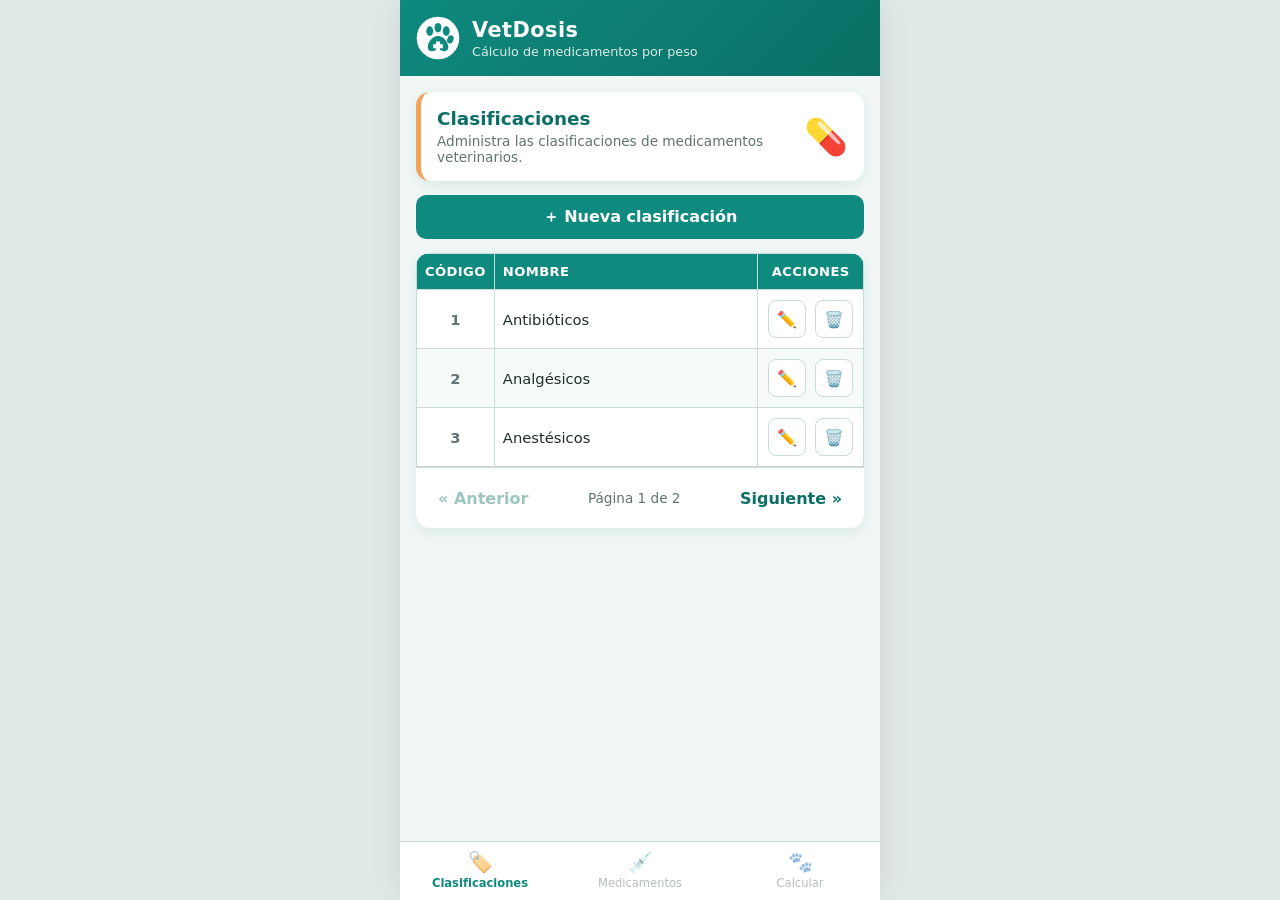
==== index.html @ 11ecf12f "HU-01: Gestión de clasificaciones de medicamento Prototipo móvil VetDosis (HTML, CSS y JavaScript) c" ====
<!DOCTYPE html>
<html lang="es">
<head>
  <meta charset="UTF-8">
  <meta name="viewport" content="width=device-width, initial-scale=1.0">
  <meta name="theme-color" content="#0f8a7e">
  <title>VetDosis - Clasificaciones</title>
  <link rel="icon" href="img/logo.svg" type="image/svg+xml">
  <link rel="stylesheet" href="css/styles.css">
</head>
<body>
  <div class="app">
    <header class="app-header">
      <img src="img/logo.svg" alt="" class="app-logo">
      <div>
        <h1 class="app-title">VetDosis</h1>
        <p class="app-subtitle">Cálculo de medicamentos por peso</p>
      </div>
    </header>

    <main class="app-main">
      <section class="hero">
        <div class="hero-text">
          <h2>Clasificaciones</h2>
          <p>Administra las clasificaciones de medicamentos veterinarios.</p>
        </div>
        <span class="hero-icon" aria-hidden="true">💊</span>
      </section>

      <button type="button" id="btnNueva" class="btn btn-primary btn-block">
        <span aria-hidden="true">＋</span> Nueva clasificación
      </button>

      <div class="table-card">
        <table class="grid" aria-label="Clasificaciones de medicamentos">
          <thead>
            <tr>
              <th class="col-codigo">Código</th>
              <th>Nombre</th>
              <th class="col-acciones">Acciones</th>
            </tr>
          </thead>
          <tbody id="tablaBody"></tbody>
        </table>

        <div id="vacio" class="empty" hidden>
          <img src="img/empty.svg" alt="">
          <p>Aún no hay clasificaciones registradas.</p>
        </div>

        <nav class="pager" aria-label="Paginación">
          <button type="button" id="btnAnterior" class="btn btn-ghost">« Anterior</button>
          <span id="infoPagina" class="pager-info"></span>
          <button type="button" id="btnSiguiente" class="btn btn-ghost">Siguiente »</button>
        </nav>
      </div>
    </main>

    <nav class="bottom-nav" aria-label="Menú principal">
      <a href="#" class="nav-item active" aria-current="page"><span aria-hidden="true">🏷️</span>Clasificaciones</a>
      <a href="#" class="nav-item disabled" aria-disabled="true"><span aria-hidden="true">💉</span>Medicamentos</a>
      <a href="#" class="nav-item disabled" aria-disabled="true"><span aria-hidden="true">🐾</span>Calcular</a>
    </nav>
  </div>

  <!-- Modal crear / editar -->
  <div id="modalForm" class="modal" hidden>
    <div class="modal-backdrop" data-cerrar></div>
    <form id="formClasificacion" class="modal-sheet" novalidate>
      <h3 id="tituloForm">Nueva clasificación</h3>
      <label class="field">
        <span>Código</span>
        <input type="text" id="inputCodigo" readonly tabindex="-1">
      </label>
      <label class="field">
        <span>Nombre <b class="req">*</b></span>
        <input type="text" id="inputNombre" maxlength="50" autocomplete="off" placeholder="Ej: Antibióticos">
        <small id="errorNombre" class="field-error" role="alert"></small>
      </label>
      <div class="modal-actions">
        <button type="button" class="btn btn-ghost" data-cerrar>Cancelar</button>
        <button type="submit" class="btn btn-primary">Guardar</button>
      </div>
    </form>
  </div>

  <!-- Modal confirmación / aviso -->
  <div id="modalConfirm" class="modal" hidden>
    <div class="modal-backdrop" data-cerrar></div>
    <div class="modal-sheet" role="alertdialog" aria-labelledby="tituloConfirm">
      <div id="iconoConfirm" class="confirm-icon" aria-hidden="true">🗑️</div>
      <h3 id="tituloConfirm"></h3>
      <p id="textoConfirm" class="confirm-text"></p>
      <div class="modal-actions">
        <button type="button" id="btnCancelarConfirm" class="btn btn-ghost" data-cerrar>Cancelar</button>
        <button type="button" id="btnAceptarConfirm" class="btn btn-danger">Eliminar</button>
      </div>
    </div>
  </div>

  <div id="toast" class="toast" role="status" aria-live="polite"></div>

  <script src="js/storage.js"></script>
  <script src="js/clasificaciones.js"></script>
</body>
</html>
---- css/styles.css ----
:root {
  --primary: #0f8a7e;
  --primary-dark: #0b6f65;
  --primary-soft: #e3f4f1;
  --accent: #f4a259;
  --danger: #d64545;
  --danger-soft: #fdecec;
  --text: #1f2d2b;
  --muted: #5f7471;
  --border: #c9dcd9;
  --bg: #f2f7f6;
  --card: #ffffff;
  --radius: 14px;
  --shadow: 0 4px 14px rgba(15, 138, 126, 0.12);
}

* { box-sizing: border-box; }

html, body { margin: 0; height: 100%; }

body {
  font-family: system-ui, -apple-system, "Segoe UI", Roboto, sans-serif;
  color: var(--text);
  background: #dfe9e7;
}

.app {
  max-width: 480px;
  min-height: 100%;
  margin: 0 auto;
  background: var(--bg);
  display: flex;
  flex-direction: column;
  box-shadow: 0 0 30px rgba(0, 0, 0, 0.08);
}

/* Encabezado */
.app-header {
  display: flex;
  align-items: center;
  gap: 12px;
  padding: 16px;
  color: #fff;
  background: linear-gradient(135deg, var(--primary), var(--primary-dark));
}
.app-logo { width: 44px; height: 44px; }
.app-title { margin: 0; font-size: 1.3rem; letter-spacing: 0.5px; }
.app-subtitle { margin: 2px 0 0; font-size: 0.8rem; opacity: 0.85; }

.app-main {
  flex: 1;
  padding: 16px 16px 90px;
  display: flex;
  flex-direction: column;
  gap: 14px;
}

.hero {
  display: flex;
  align-items: center;
  justify-content: space-between;
  gap: 12px;
  padding: 16px;
  background: var(--card);
  border-radius: var(--radius);
  box-shadow: var(--shadow);
  border-left: 5px solid var(--accent);
}
.hero h2 { margin: 0 0 4px; font-size: 1.15rem; color: var(--primary-dark); }
.hero p { margin: 0; font-size: 0.85rem; color: var(--muted); }
.hero-icon { font-size: 2.2rem; }

/* Botones */
.btn {
  font: inherit;
  font-weight: 600;
  border: none;
  border-radius: 10px;
  padding: 10px 14px;
  cursor: pointer;
  min-height: 44px;
  transition: background 0.15s, transform 0.05s;
}
.btn:active { transform: scale(0.97); }
.btn:disabled { opacity: 0.4; cursor: not-allowed; }
.btn-block { width: 100%; }
.btn-primary { background: var(--primary); color: #fff; }
.btn-primary:hover:not(:disabled) { background: var(--primary-dark); }
.btn-danger { background: var(--danger); color: #fff; }
.btn-ghost { background: transparent; color: var(--primary-dark); }
.btn-ghost:hover:not(:disabled) { background: var(--primary-soft); }

/* Tabla tipo Excel */
.table-card {
  background: var(--card);
  border-radius: var(--radius);
  box-shadow: var(--shadow);
  overflow: hidden;
}
.grid {
  width: 100%;
  border-collapse: collapse;
  font-size: 0.92rem;
}
.grid th, .grid td {
  border: 1px solid var(--border);
  padding: 10px 8px;
  text-align: left;
}
.grid th {
  position: sticky;
  top: 0;
  background: var(--primary);
  color: #fff;
  font-weight: 600;
  font-size: 0.82rem;
  text-transform: uppercase;
  letter-spacing: 0.4px;
}
.grid tbody tr:nth-child(even) { background: #f6fbfa; }
.grid tbody tr:hover { background: var(--primary-soft); }
.col-codigo { width: 72px; text-align: center !important; }
.grid td.cell-codigo { text-align: center; font-variant-numeric: tabular-nums; color: var(--muted); font-weight: 600; }
.col-acciones { width: 100px; text-align: center !important; }
.grid td.cell-acciones { text-align: center; white-space: nowrap; }

.icon-btn {
  width: 38px;
  height: 38px;
  border: 1px solid var(--border);
  border-radius: 8px;
  background: #fff;
  font-size: 1rem;
  cursor: pointer;
  margin: 0 2px;
}
.icon-btn.edit:hover { background: var(--primary-soft); border-color: var(--primary); }
.icon-btn.delete:hover { background: var(--danger-soft); border-color: var(--danger); }

.empty { text-align: center; padding: 20px 16px 8px; color: var(--muted); }
.empty img { width: 160px; }

.pager {
  display: flex;
  align-items: center;
  justify-content: space-between;
  padding: 8px;
  border-top: 1px solid var(--border);
}
.pager-info { font-size: 0.85rem; color: var(--muted); }

/* Navegación inferior */
.bottom-nav {
  position: fixed;
  bottom: 0;
  left: 50%;
  transform: translateX(-50%);
  width: 100%;
  max-width: 480px;
  display: flex;
  background: var(--card);
  border-top: 1px solid var(--border);
  z-index: 10;
}
.nav-item {
  flex: 1;
  display: flex;
  flex-direction: column;
  align-items: center;
  gap: 2px;
  padding: 8px 0 10px;
  font-size: 0.72rem;
  color: var(--muted);
  text-decoration: none;
}
.nav-item span { font-size: 1.25rem; }
.nav-item.active { color: var(--primary); font-weight: 700; }
.nav-item.disabled { opacity: 0.45; pointer-events: none; }

/* Modal tipo hoja inferior */
.modal { position: fixed; inset: 0; z-index: 20; display: flex; align-items: flex-end; justify-content: center; }
.modal[hidden] { display: none; }
.modal-backdrop { position: absolute; inset: 0; background: rgba(15, 40, 37, 0.45); }
.modal-sheet {
  position: relative;
  width: 100%;
  max-width: 480px;
  background: var(--card);
  border-radius: 20px 20px 0 0;
  padding: 20px 16px 24px;
  animation: subir 0.2s ease-out;
}
.modal-sheet h3 { margin: 0 0 14px; color: var(--primary-dark); }
@keyframes subir { from { transform: translateY(100%); } to { transform: translateY(0); } }

.field { display: block; margin-bottom: 14px; }
.field span { display: block; font-size: 0.85rem; font-weight: 600; margin-bottom: 6px; }
.field input {
  width: 100%;
  font: inherit;
  padding: 12px;
  border: 1.5px solid var(--border);
  border-radius: 10px;
}
.field input:focus { outline: none; border-color: var(--primary); box-shadow: 0 0 0 3px var(--primary-soft); }
.field input[readonly] { background: #eef3f2; color: var(--muted); }
.field input.invalid { border-color: var(--danger); }
.field-error { display: block; min-height: 1.1em; margin-top: 4px; color: var(--danger); font-size: 0.8rem; }
.req { color: var(--danger); }

.modal-actions { display: flex; justify-content: flex-end; gap: 8px; }

.confirm-icon { font-size: 2.4rem; text-align: center; }
.modal-sheet[role="alertdialog"] h3 { text-align: center; }
.confirm-text { text-align: center; color: var(--muted); margin: 0 0 18px; }

/* Toast */
.toast {
  position: fixed;
  left: 50%;
  bottom: 84px;
  transform: translateX(-50%) translateY(20px);
  max-width: calc(100% - 32px);
  padding: 10px 16px;
  border-radius: 10px;
  background: var(--text);
  color: #fff;
  font-size: 0.9rem;
  opacity: 0;
  pointer-events: none;
  transition: opacity 0.2s, transform 0.2s;
  z-index: 30;
}
.toast.show { opacity: 1; transform: translateX(-50%) translateY(0); }
.toast.success { background: var(--primary-dark); }
.toast.error { background: var(--danger); }
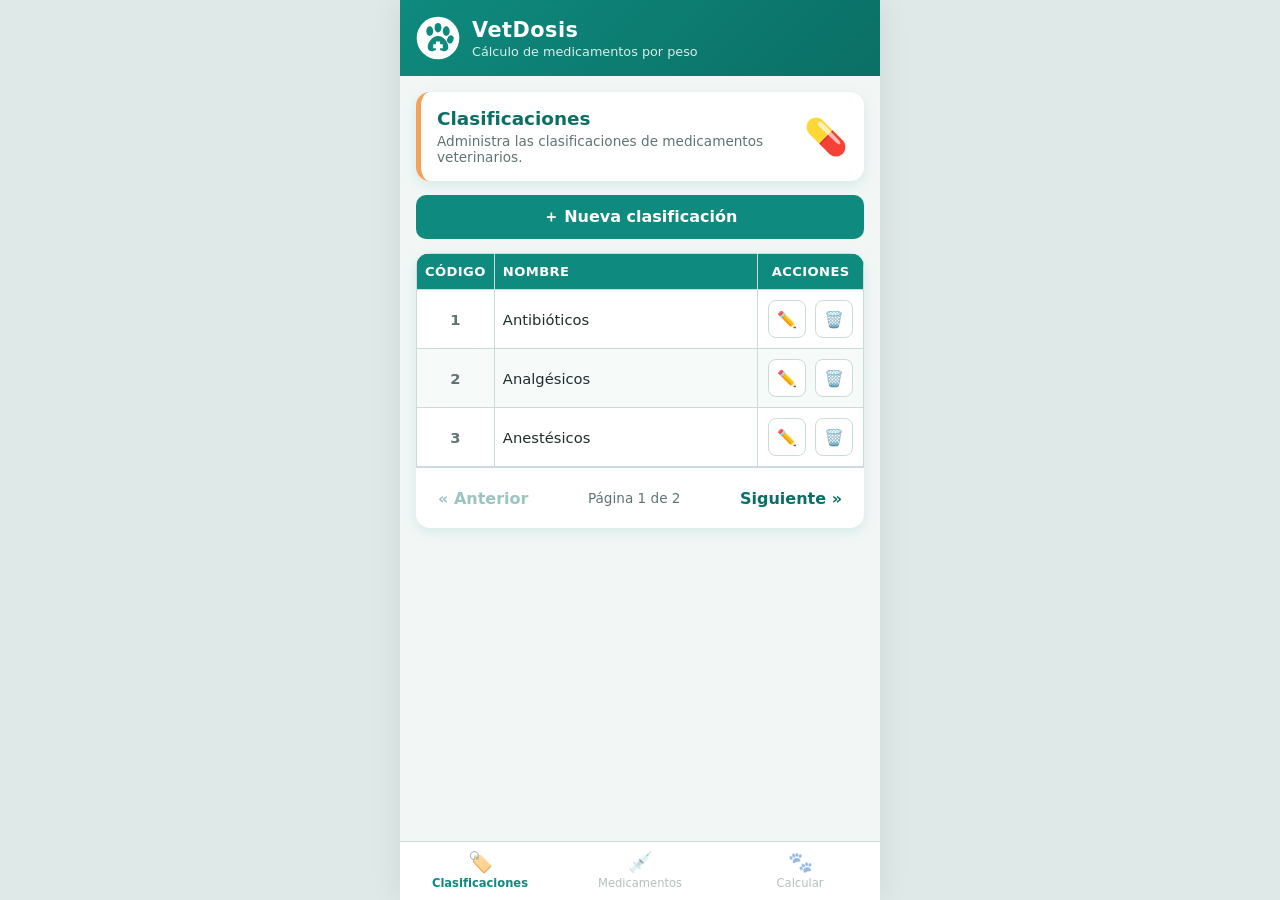
==== commit 96fc92f0: "Primera version de App medicamento" ====
--- a/index.html
+++ b/index.html
@@ -58,15 +58,15 @@
 
     <nav class="bottom-nav" aria-label="Menú principal">
       <a href="#" class="nav-item active" aria-current="page"><span aria-hidden="true">🏷️</span>Clasificaciones</a>
-      <a href="#" class="nav-item disabled" aria-disabled="true"><span aria-hidden="true">💉</span>Medicamentos</a>
-      <a href="#" class="nav-item disabled" aria-disabled="true"><span aria-hidden="true">🐾</span>Calcular</a>
+      <a class="nav-item disabled" aria-disabled="true"><span aria-hidden="true">💉</span>Medicamentos</a>
+      <a class="nav-item disabled" aria-disabled="true"><span aria-hidden="true">🐾</span>Calcular</a>
     </nav>
   </div>
 
   <!-- Modal crear / editar -->
   <div id="modalForm" class="modal" hidden>
     <div class="modal-backdrop" data-cerrar></div>
-    <form id="formClasificacion" class="modal-sheet" novalidate>
+    <form id="formClasificacion" class="modal-sheet" role="dialog" aria-modal="true" aria-labelledby="tituloForm" novalidate>
       <h3 id="tituloForm">Nueva clasificación</h3>
       <label class="field">
         <span>Código</span>
@@ -87,7 +87,7 @@
   <!-- Modal confirmación / aviso -->
   <div id="modalConfirm" class="modal" hidden>
     <div class="modal-backdrop" data-cerrar></div>
-    <div class="modal-sheet" role="alertdialog" aria-labelledby="tituloConfirm">
+    <div class="modal-sheet" role="alertdialog" aria-modal="true" aria-labelledby="tituloConfirm" aria-describedby="textoConfirm">
       <div id="iconoConfirm" class="confirm-icon" aria-hidden="true">🗑️</div>
       <h3 id="tituloConfirm"></h3>
       <p id="textoConfirm" class="confirm-text"></p>
--- a/css/styles.css
+++ b/css/styles.css
@@ -108,8 +108,6 @@
   text-align: left;
 }
 .grid th {
-  position: sticky;
-  top: 0;
   background: var(--primary);
   color: #fff;
   font-weight: 600;
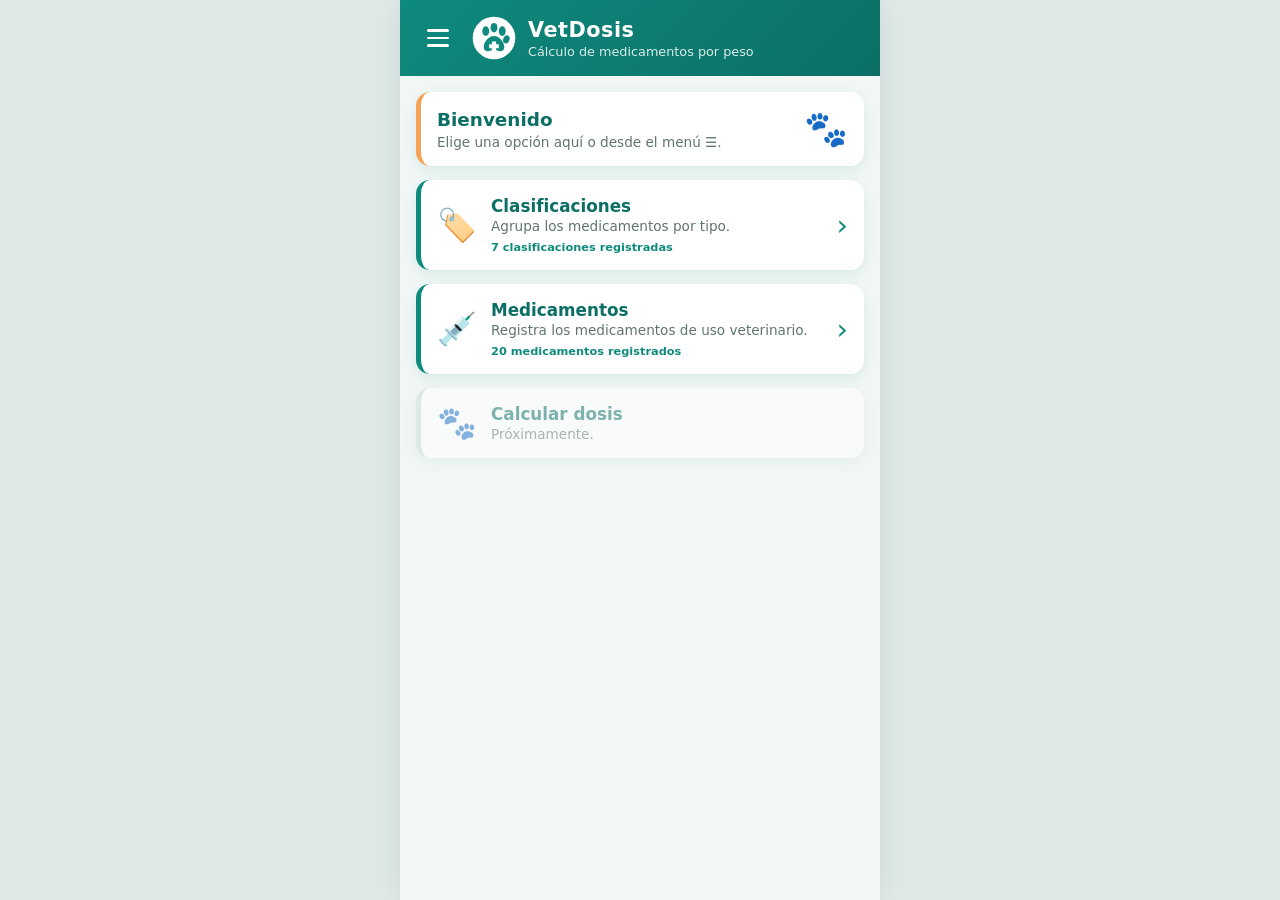
==== commit 8ea663f2: "Se crea opcion para manejo de los medicamentos y se crea menu para controlar las opciones del sistem" ====
--- a/index.html
+++ b/index.html
@@ -4,103 +4,67 @@
   <meta charset="UTF-8">
   <meta name="viewport" content="width=device-width, initial-scale=1.0">
   <meta name="theme-color" content="#0f8a7e">
-  <title>VetDosis - Clasificaciones</title>
-  <link rel="icon" href="img/logo.svg" type="image/svg+xml">
+  <title>VetDosis</title>
+  <link rel="icon" href="img/logo-vetdosis.svg" type="image/svg+xml">
   <link rel="stylesheet" href="css/styles.css">
 </head>
-<body>
-  <div class="app">
-    <header class="app-header">
-      <img src="img/logo.svg" alt="" class="app-logo">
+<body data-pagina="inicio">
+  <div class="vd-app">
+    <header class="vd-app__encabezado">
+      <button type="button" id="btn-abrir-menu" class="vd-boton-menu" aria-label="Abrir menú"
+              aria-expanded="false" aria-controls="sec-menu-lateral">
+        <span class="vd-boton-menu__barra"></span>
+        <span class="vd-boton-menu__barra"></span>
+        <span class="vd-boton-menu__barra"></span>
+      </button>
+      <img src="img/logo-vetdosis.svg" alt="" class="vd-app__logo">
       <div>
-        <h1 class="app-title">VetDosis</h1>
-        <p class="app-subtitle">Cálculo de medicamentos por peso</p>
+        <h1 class="vd-app__titulo">VetDosis</h1>
+        <p class="vd-app__subtitulo">Cálculo de medicamentos por peso</p>
       </div>
     </header>
 
-    <main class="app-main">
-      <section class="hero">
-        <div class="hero-text">
-          <h2>Clasificaciones</h2>
-          <p>Administra las clasificaciones de medicamentos veterinarios.</p>
+    <main class="vd-app__contenido">
+      <div class="vd-presentacion">
+        <div class="vd-presentacion__texto">
+          <h2>Bienvenido</h2>
+          <p>Elige una opción aquí o desde el menú ☰.</p>
         </div>
-        <span class="hero-icon" aria-hidden="true">💊</span>
-      </section>
+        <span class="vd-presentacion__icono" aria-hidden="true">🐾</span>
+      </div>
 
-      <button type="button" id="btnNueva" class="btn btn-primary btn-block">
-        <span aria-hidden="true">＋</span> Nueva clasificación
-      </button>
+      <a href="clasificaciones.html" class="vd-tarjeta-opcion">
+        <span class="vd-tarjeta-opcion__icono" aria-hidden="true">🏷️</span>
+        <span class="vd-tarjeta-opcion__texto">
+          <strong class="vd-tarjeta-opcion__titulo">Clasificaciones</strong>
+          <span>Agrupa los medicamentos por tipo.</span>
+          <small id="lbl-total-clasificaciones" class="vd-tarjeta-opcion__total"></small>
+        </span>
+        <span class="vd-tarjeta-opcion__flecha" aria-hidden="true">›</span>
+      </a>
 
-      <div class="table-card">
-        <table class="grid" aria-label="Clasificaciones de medicamentos">
-          <thead>
-            <tr>
-              <th class="col-codigo">Código</th>
-              <th>Nombre</th>
-              <th class="col-acciones">Acciones</th>
-            </tr>
-          </thead>
-          <tbody id="tablaBody"></tbody>
-        </table>
+      <a href="medicamentos.html" class="vd-tarjeta-opcion">
+        <span class="vd-tarjeta-opcion__icono" aria-hidden="true">💉</span>
+        <span class="vd-tarjeta-opcion__texto">
+          <strong class="vd-tarjeta-opcion__titulo">Medicamentos</strong>
+          <span>Registra los medicamentos de uso veterinario.</span>
+          <small id="lbl-total-medicamentos" class="vd-tarjeta-opcion__total"></small>
+        </span>
+        <span class="vd-tarjeta-opcion__flecha" aria-hidden="true">›</span>
+      </a>
 
-        <div id="vacio" class="empty" hidden>
-          <img src="img/empty.svg" alt="">
-          <p>Aún no hay clasificaciones registradas.</p>
-        </div>
-
-        <nav class="pager" aria-label="Paginación">
-          <button type="button" id="btnAnterior" class="btn btn-ghost">« Anterior</button>
-          <span id="infoPagina" class="pager-info"></span>
-          <button type="button" id="btnSiguiente" class="btn btn-ghost">Siguiente »</button>
-        </nav>
+      <div class="vd-tarjeta-opcion vd-tarjeta-opcion--desactivada" aria-disabled="true">
+        <span class="vd-tarjeta-opcion__icono" aria-hidden="true">🐾</span>
+        <span class="vd-tarjeta-opcion__texto">
+          <strong class="vd-tarjeta-opcion__titulo">Calcular dosis</strong>
+          <span>Próximamente.</span>
+        </span>
       </div>
     </main>
-
-    <nav class="bottom-nav" aria-label="Menú principal">
-      <a href="#" class="nav-item active" aria-current="page"><span aria-hidden="true">🏷️</span>Clasificaciones</a>
-      <a class="nav-item disabled" aria-disabled="true"><span aria-hidden="true">💉</span>Medicamentos</a>
-      <a class="nav-item disabled" aria-disabled="true"><span aria-hidden="true">🐾</span>Calcular</a>
-    </nav>
   </div>
 
-  <!-- Modal crear / editar -->
-  <div id="modalForm" class="modal" hidden>
-    <div class="modal-backdrop" data-cerrar></div>
-    <form id="formClasificacion" class="modal-sheet" role="dialog" aria-modal="true" aria-labelledby="tituloForm" novalidate>
-      <h3 id="tituloForm">Nueva clasificación</h3>
-      <label class="field">
-        <span>Código</span>
-        <input type="text" id="inputCodigo" readonly tabindex="-1">
-      </label>
-      <label class="field">
-        <span>Nombre <b class="req">*</b></span>
-        <input type="text" id="inputNombre" maxlength="50" autocomplete="off" placeholder="Ej: Antibióticos">
-        <small id="errorNombre" class="field-error" role="alert"></small>
-      </label>
-      <div class="modal-actions">
-        <button type="button" class="btn btn-ghost" data-cerrar>Cancelar</button>
-        <button type="submit" class="btn btn-primary">Guardar</button>
-      </div>
-    </form>
-  </div>
-
-  <!-- Modal confirmación / aviso -->
-  <div id="modalConfirm" class="modal" hidden>
-    <div class="modal-backdrop" data-cerrar></div>
-    <div class="modal-sheet" role="alertdialog" aria-modal="true" aria-labelledby="tituloConfirm" aria-describedby="textoConfirm">
-      <div id="iconoConfirm" class="confirm-icon" aria-hidden="true">🗑️</div>
-      <h3 id="tituloConfirm"></h3>
-      <p id="textoConfirm" class="confirm-text"></p>
-      <div class="modal-actions">
-        <button type="button" id="btnCancelarConfirm" class="btn btn-ghost" data-cerrar>Cancelar</button>
-        <button type="button" id="btnAceptarConfirm" class="btn btn-danger">Eliminar</button>
-      </div>
-    </div>
-  </div>
-
-  <div id="toast" class="toast" role="status" aria-live="polite"></div>
-
   <script src="js/storage.js"></script>
-  <script src="js/clasificaciones.js"></script>
+  <script src="js/menu.js"></script>
+  <script src="js/inicio.js"></script>
 </body>
 </html>
--- a/css/styles.css
+++ b/css/styles.css
@@ -1,17 +1,24 @@
 :root {
-  --primary: #0f8a7e;
-  --primary-dark: #0b6f65;
-  --primary-soft: #e3f4f1;
-  --accent: #f4a259;
-  --danger: #d64545;
-  --danger-soft: #fdecec;
-  --text: #1f2d2b;
-  --muted: #5f7471;
-  --border: #c9dcd9;
-  --bg: #f2f7f6;
-  --card: #ffffff;
-  --radius: 14px;
-  --shadow: 0 4px 14px rgba(15, 138, 126, 0.12);
+  --vd-color-primario: #0f8a7e;
+  --vd-color-primario-oscuro: #0b6f65;
+  --vd-color-primario-suave: #e3f4f1;
+  --vd-color-acento: #f4a259;
+  --vd-color-peligro: #d64545;
+  --vd-color-peligro-suave: #fdecec;
+  --vd-color-texto: #1f2d2b;
+  --vd-color-texto-suave: #5f7471;
+  --vd-color-borde: #c9dcd9;
+  --vd-color-fondo: #f2f7f6;
+  --vd-color-fondo-pagina: #dfe9e7;
+  --vd-color-fondo-modal: rgba(15, 40, 37, 0.45);
+  --vd-color-tarjeta: #ffffff;
+  --vd-color-blanco: #ffffff;
+  --vd-color-fila-par: #f6fbfa;
+  --vd-color-campo-lectura: #eef3f2;
+  --vd-color-blanco-translucido: rgba(255, 255, 255, 0.18);
+  --vd-radio-tarjeta: 14px;
+  --vd-sombra-tarjeta: 0 4px 14px rgba(15, 138, 126, 0.12);
+  --vd-sombra-app: 0 0 30px rgba(0, 0, 0, 0.08);
 }
 
 * { box-sizing: border-box; }
@@ -20,58 +27,77 @@
 
 body {
   font-family: system-ui, -apple-system, "Segoe UI", Roboto, sans-serif;
-  color: var(--text);
-  background: #dfe9e7;
-}
-
-.app {
+  color: var(--vd-color-texto);
+  background: var(--vd-color-fondo-pagina);
+}
+
+.vd-app {
   max-width: 480px;
   min-height: 100%;
   margin: 0 auto;
-  background: var(--bg);
+  background: var(--vd-color-fondo);
   display: flex;
   flex-direction: column;
-  box-shadow: 0 0 30px rgba(0, 0, 0, 0.08);
+  box-shadow: var(--vd-sombra-app);
 }
 
 /* Encabezado */
-.app-header {
+.vd-app__encabezado {
   display: flex;
   align-items: center;
   gap: 12px;
   padding: 16px;
-  color: #fff;
-  background: linear-gradient(135deg, var(--primary), var(--primary-dark));
-}
-.app-logo { width: 44px; height: 44px; }
-.app-title { margin: 0; font-size: 1.3rem; letter-spacing: 0.5px; }
-.app-subtitle { margin: 2px 0 0; font-size: 0.8rem; opacity: 0.85; }
-
-.app-main {
+  color: var(--vd-color-blanco);
+  background: linear-gradient(135deg, var(--vd-color-primario), var(--vd-color-primario-oscuro));
+}
+.vd-app__logo { width: 44px; height: 44px; }
+.vd-app__titulo { margin: 0; font-size: 1.3rem; letter-spacing: 0.5px; }
+.vd-app__subtitulo { margin: 2px 0 0; font-size: 0.8rem; opacity: 0.85; }
+
+/* Botón hamburguesa */
+.vd-boton-menu {
+  flex-shrink: 0;
+  width: 44px;
+  height: 44px;
+  display: flex;
+  flex-direction: column;
+  justify-content: center;
+  align-items: center;
+  gap: 5px;
+  padding: 0;
+  border: none;
+  border-radius: 10px;
+  background: transparent;
+  cursor: pointer;
+}
+.vd-boton-menu:hover { background: var(--vd-color-blanco-translucido); }
+.vd-boton-menu__barra { width: 22px; height: 2.5px; border-radius: 2px; background: var(--vd-color-blanco); }
+
+.vd-app__contenido {
   flex: 1;
-  padding: 16px 16px 90px;
+  padding: 16px 16px 32px;
   display: flex;
   flex-direction: column;
   gap: 14px;
 }
 
-.hero {
+.vd-presentacion {
   display: flex;
   align-items: center;
   justify-content: space-between;
   gap: 12px;
   padding: 16px;
-  background: var(--card);
-  border-radius: var(--radius);
-  box-shadow: var(--shadow);
-  border-left: 5px solid var(--accent);
-}
-.hero h2 { margin: 0 0 4px; font-size: 1.15rem; color: var(--primary-dark); }
-.hero p { margin: 0; font-size: 0.85rem; color: var(--muted); }
-.hero-icon { font-size: 2.2rem; }
+  background: var(--vd-color-tarjeta);
+  border-radius: var(--vd-radio-tarjeta);
+  box-shadow: var(--vd-sombra-tarjeta);
+  border-left: 5px solid var(--vd-color-acento);
+}
+.vd-presentacion h2 { margin: 0 0 4px; font-size: 1.15rem; color: var(--vd-color-primario-oscuro); }
+.vd-presentacion p { margin: 0; font-size: 0.85rem; color: var(--vd-color-texto-suave); }
+.vd-presentacion__icono { font-size: 2.2rem; }
 
 /* Botones */
-.btn {
+.vd-boton {
   font: inherit;
   font-weight: 600;
   border: none;
@@ -81,154 +107,235 @@
   min-height: 44px;
   transition: background 0.15s, transform 0.05s;
 }
-.btn:active { transform: scale(0.97); }
-.btn:disabled { opacity: 0.4; cursor: not-allowed; }
-.btn-block { width: 100%; }
-.btn-primary { background: var(--primary); color: #fff; }
-.btn-primary:hover:not(:disabled) { background: var(--primary-dark); }
-.btn-danger { background: var(--danger); color: #fff; }
-.btn-ghost { background: transparent; color: var(--primary-dark); }
-.btn-ghost:hover:not(:disabled) { background: var(--primary-soft); }
+.vd-boton:active { transform: scale(0.97); }
+.vd-boton:disabled { opacity: 0.4; cursor: not-allowed; }
+.vd-boton--bloque { width: 100%; }
+.vd-boton--primario { background: var(--vd-color-primario); color: var(--vd-color-blanco); }
+.vd-boton--primario:hover:not(:disabled) { background: var(--vd-color-primario-oscuro); }
+.vd-boton--peligro { background: var(--vd-color-peligro); color: var(--vd-color-blanco); }
+.vd-boton--secundario { background: transparent; color: var(--vd-color-primario-oscuro); }
+.vd-boton--secundario:hover:not(:disabled) { background: var(--vd-color-primario-suave); }
 
 /* Tabla tipo Excel */
-.table-card {
-  background: var(--card);
-  border-radius: var(--radius);
-  box-shadow: var(--shadow);
+.vd-tarjeta-tabla {
+  background: var(--vd-color-tarjeta);
+  border-radius: var(--vd-radio-tarjeta);
+  box-shadow: var(--vd-sombra-tarjeta);
   overflow: hidden;
 }
-.grid {
+.vd-tabla {
   width: 100%;
   border-collapse: collapse;
   font-size: 0.92rem;
 }
-.grid th, .grid td {
-  border: 1px solid var(--border);
+.vd-tabla th, .vd-tabla td {
+  border: 1px solid var(--vd-color-borde);
   padding: 10px 8px;
   text-align: left;
 }
-.grid th {
-  background: var(--primary);
-  color: #fff;
+.vd-tabla th {
+  background: var(--vd-color-primario);
+  color: var(--vd-color-blanco);
   font-weight: 600;
   font-size: 0.82rem;
   text-transform: uppercase;
   letter-spacing: 0.4px;
 }
-.grid tbody tr:nth-child(even) { background: #f6fbfa; }
-.grid tbody tr:hover { background: var(--primary-soft); }
-.col-codigo { width: 72px; text-align: center !important; }
-.grid td.cell-codigo { text-align: center; font-variant-numeric: tabular-nums; color: var(--muted); font-weight: 600; }
-.col-acciones { width: 100px; text-align: center !important; }
-.grid td.cell-acciones { text-align: center; white-space: nowrap; }
-
-.icon-btn {
+.vd-tabla tbody tr:nth-child(even) { background: var(--vd-color-fila-par); }
+.vd-tabla tbody tr:hover { background: var(--vd-color-primario-suave); }
+.vd-tabla__encabezado--codigo { width: 72px; text-align: center !important; }
+.vd-tabla td.vd-tabla__celda--codigo { text-align: center; font-variant-numeric: tabular-nums; color: var(--vd-color-texto-suave); font-weight: 600; }
+.vd-tabla__encabezado--acciones { width: 100px; text-align: center !important; }
+.vd-tabla td.vd-tabla__celda--acciones { text-align: center; white-space: nowrap; }
+.vd-tabla__detalle { display: block; margin-top: 3px; font-size: 0.76rem; line-height: 1.35; color: var(--vd-color-texto-suave); }
+
+.vd-boton-icono {
   width: 38px;
   height: 38px;
-  border: 1px solid var(--border);
+  border: 1px solid var(--vd-color-borde);
   border-radius: 8px;
-  background: #fff;
+  background: var(--vd-color-blanco);
   font-size: 1rem;
   cursor: pointer;
   margin: 0 2px;
 }
-.icon-btn.edit:hover { background: var(--primary-soft); border-color: var(--primary); }
-.icon-btn.delete:hover { background: var(--danger-soft); border-color: var(--danger); }
-
-.empty { text-align: center; padding: 20px 16px 8px; color: var(--muted); }
-.empty img { width: 160px; }
-
-.pager {
+.vd-boton-icono--editar:hover { background: var(--vd-color-primario-suave); border-color: var(--vd-color-primario); }
+.vd-boton-icono--borrar:hover { background: var(--vd-color-peligro-suave); border-color: var(--vd-color-peligro); }
+
+.vd-estado-vacio { text-align: center; padding: 20px 16px 8px; color: var(--vd-color-texto-suave); }
+.vd-estado-vacio img { width: 160px; }
+
+.vd-paginador {
   display: flex;
   align-items: center;
   justify-content: space-between;
   padding: 8px;
-  border-top: 1px solid var(--border);
-}
-.pager-info { font-size: 0.85rem; color: var(--muted); }
-
-/* Navegación inferior */
-.bottom-nav {
-  position: fixed;
+  border-top: 1px solid var(--vd-color-borde);
+}
+.vd-paginador__info { font-size: 0.85rem; color: var(--vd-color-texto-suave); }
+
+/* Menú lateral (hamburguesa) */
+.vd-menu-lateral { position: fixed; inset: 0; z-index: 15; }
+.vd-menu-lateral[hidden] { display: none; }
+.vd-menu-lateral__fondo { position: absolute; inset: 0; background: var(--vd-color-fondo-modal); }
+.vd-menu-lateral__panel {
+  position: absolute;
+  top: 0;
   bottom: 0;
-  left: 50%;
-  transform: translateX(-50%);
-  width: 100%;
-  max-width: 480px;
-  display: flex;
-  background: var(--card);
-  border-top: 1px solid var(--border);
-  z-index: 10;
-}
-.nav-item {
-  flex: 1;
+  left: max(0px, calc(50% - 240px));
+  width: min(290px, 82%);
   display: flex;
   flex-direction: column;
-  align-items: center;
-  gap: 2px;
-  padding: 8px 0 10px;
-  font-size: 0.72rem;
-  color: var(--muted);
+  overflow-y: auto;
+  background: var(--vd-color-tarjeta);
+  box-shadow: var(--vd-sombra-app);
+  animation: deslizar 0.2s ease-out;
+}
+@keyframes deslizar { from { transform: translateX(-100%); } to { transform: translateX(0); } }
+.vd-menu-lateral__encabezado {
+  display: flex;
+  align-items: center;
+  gap: 10px;
+  padding: 16px;
+  color: var(--vd-color-blanco);
+  background: linear-gradient(135deg, var(--vd-color-primario), var(--vd-color-primario-oscuro));
+}
+.vd-menu-lateral__titulo { flex: 1; font-size: 1.15rem; letter-spacing: 0.5px; }
+.vd-menu-lateral__cerrar {
+  width: 40px;
+  height: 40px;
+  border: none;
+  border-radius: 10px;
+  background: transparent;
+  color: var(--vd-color-blanco);
+  font-size: 1.2rem;
+  cursor: pointer;
+}
+.vd-menu-lateral__cerrar:hover { background: var(--vd-color-blanco-translucido); }
+.vd-menu-lateral__lista { list-style: none; margin: 0; padding: 10px; display: flex; flex-direction: column; gap: 4px; }
+.vd-menu-lateral__opcion {
+  display: flex;
+  align-items: center;
+  gap: 12px;
+  min-height: 48px;
+  padding: 10px 12px;
+  border-left: 4px solid transparent;
+  border-radius: 10px;
+  color: var(--vd-color-texto);
+  font-weight: 600;
   text-decoration: none;
 }
-.nav-item span { font-size: 1.25rem; }
-.nav-item.active { color: var(--primary); font-weight: 700; }
-.nav-item.disabled { opacity: 0.45; pointer-events: none; }
+.vd-menu-lateral__opcion:hover { background: var(--vd-color-primario-suave); }
+.vd-menu-lateral__opcion.es-activo {
+  background: var(--vd-color-primario-suave);
+  border-left-color: var(--vd-color-primario);
+  color: var(--vd-color-primario-oscuro);
+}
+.vd-menu-lateral__opcion.es-desactivado { opacity: 0.45; cursor: not-allowed; }
+.vd-menu-lateral__opcion.es-desactivado:hover { background: transparent; }
+.vd-menu-lateral__icono { width: 28px; font-size: 1.3rem; text-align: center; }
+.vd-menu-lateral__detalle { margin-left: auto; font-size: 0.72rem; font-weight: 400; color: var(--vd-color-texto-suave); }
+
+/* Tarjetas de la página de inicio */
+.vd-tarjeta-opcion {
+  display: flex;
+  align-items: center;
+  gap: 14px;
+  padding: 16px;
+  border-left: 5px solid var(--vd-color-primario);
+  border-radius: var(--vd-radio-tarjeta);
+  background: var(--vd-color-tarjeta);
+  box-shadow: var(--vd-sombra-tarjeta);
+  color: var(--vd-color-texto);
+  text-decoration: none;
+  transition: background 0.15s, transform 0.05s;
+}
+a.vd-tarjeta-opcion:hover { background: var(--vd-color-primario-suave); }
+a.vd-tarjeta-opcion:active { transform: scale(0.98); }
+.vd-tarjeta-opcion__icono { font-size: 2rem; }
+.vd-tarjeta-opcion__texto { flex: 1; display: flex; flex-direction: column; gap: 2px; font-size: 0.85rem; color: var(--vd-color-texto-suave); }
+.vd-tarjeta-opcion__titulo { font-size: 1.05rem; color: var(--vd-color-primario-oscuro); }
+.vd-tarjeta-opcion__total { margin-top: 4px; font-weight: 600; color: var(--vd-color-primario); }
+.vd-tarjeta-opcion__flecha { font-size: 1.8rem; color: var(--vd-color-primario); }
+.vd-tarjeta-opcion--desactivada { opacity: 0.5; border-left-color: var(--vd-color-borde); }
 
 /* Modal tipo hoja inferior */
-.modal { position: fixed; inset: 0; z-index: 20; display: flex; align-items: flex-end; justify-content: center; }
-.modal[hidden] { display: none; }
-.modal-backdrop { position: absolute; inset: 0; background: rgba(15, 40, 37, 0.45); }
-.modal-sheet {
+.vd-modal { position: fixed; inset: 0; z-index: 20; display: flex; align-items: flex-end; justify-content: center; }
+.vd-modal[hidden] { display: none; }
+.vd-modal__fondo { position: absolute; inset: 0; background: var(--vd-color-fondo-modal); }
+.vd-modal__hoja {
   position: relative;
   width: 100%;
   max-width: 480px;
-  background: var(--card);
+  max-height: 92vh;
+  overflow-y: auto;
+  background: var(--vd-color-tarjeta);
   border-radius: 20px 20px 0 0;
   padding: 20px 16px 24px;
   animation: subir 0.2s ease-out;
 }
-.modal-sheet h3 { margin: 0 0 14px; color: var(--primary-dark); }
+.vd-modal__hoja h3 { margin: 0 0 14px; color: var(--vd-color-primario-oscuro); }
 @keyframes subir { from { transform: translateY(100%); } to { transform: translateY(0); } }
 
-.field { display: block; margin-bottom: 14px; }
-.field span { display: block; font-size: 0.85rem; font-weight: 600; margin-bottom: 6px; }
-.field input {
+.vd-campo { display: block; margin-bottom: 14px; }
+.vd-campo span { display: block; font-size: 0.85rem; font-weight: 600; margin-bottom: 6px; }
+.vd-campo input,
+.vd-campo select {
   width: 100%;
   font: inherit;
   padding: 12px;
-  border: 1.5px solid var(--border);
-  border-radius: 10px;
-}
-.field input:focus { outline: none; border-color: var(--primary); box-shadow: 0 0 0 3px var(--primary-soft); }
-.field input[readonly] { background: #eef3f2; color: var(--muted); }
-.field input.invalid { border-color: var(--danger); }
-.field-error { display: block; min-height: 1.1em; margin-top: 4px; color: var(--danger); font-size: 0.8rem; }
-.req { color: var(--danger); }
-
-.modal-actions { display: flex; justify-content: flex-end; gap: 8px; }
-
-.confirm-icon { font-size: 2.4rem; text-align: center; }
-.modal-sheet[role="alertdialog"] h3 { text-align: center; }
-.confirm-text { text-align: center; color: var(--muted); margin: 0 0 18px; }
-
-/* Toast */
-.toast {
+  border: 1.5px solid var(--vd-color-borde);
+  border-radius: 10px;
+}
+.vd-campo select { background: var(--vd-color-blanco); color: var(--vd-color-texto); }
+.vd-campo input:focus,
+.vd-campo select:focus { outline: none; border-color: var(--vd-color-primario); box-shadow: 0 0 0 3px var(--vd-color-primario-suave); }
+.vd-campo input[readonly] { background: var(--vd-color-campo-lectura); color: var(--vd-color-texto-suave); }
+.vd-campo input.es-invalido,
+.vd-campo select.es-invalido { border-color: var(--vd-color-peligro); }
+.vd-campo__error { display: block; min-height: 1.1em; margin-top: 4px; color: var(--vd-color-peligro); font-size: 0.8rem; }
+.vd-campo__obligatorio { color: var(--vd-color-peligro); }
+
+.vd-formulario__fila { display: grid; grid-template-columns: 1fr 1fr; gap: 10px; }
+
+/* Casillas de verificación (almacenamiento) */
+.vd-casillas { margin: 0 0 14px; padding: 0; border: none; min-width: 0; }
+.vd-casillas legend { padding: 0; margin-bottom: 6px; font-size: 0.85rem; font-weight: 600; }
+.vd-casillas__lista {
+  display: grid;
+  grid-template-columns: 1fr 1fr;
+  gap: 6px;
+  padding: 8px;
+  border: 1.5px solid var(--vd-color-borde);
+  border-radius: 10px;
+}
+.vd-casillas.es-invalido .vd-casillas__lista { border-color: var(--vd-color-peligro); }
+.vd-casillas__opcion { display: flex; align-items: center; gap: 8px; min-height: 40px; font-size: 0.85rem; cursor: pointer; }
+.vd-casillas__opcion input { width: 20px; height: 20px; margin: 0; flex-shrink: 0; accent-color: var(--vd-color-primario); }
+
+.vd-modal__acciones { display: flex; justify-content: flex-end; gap: 8px; }
+
+.vd-confirmacion__icono { font-size: 2.4rem; text-align: center; }
+.vd-confirmacion h3 { text-align: center; }
+.vd-confirmacion__texto { text-align: center; color: var(--vd-color-texto-suave); margin: 0 0 18px; }
+
+/* Aviso (toast) */
+.vd-aviso {
   position: fixed;
   left: 50%;
-  bottom: 84px;
+  bottom: 24px;
   transform: translateX(-50%) translateY(20px);
   max-width: calc(100% - 32px);
   padding: 10px 16px;
   border-radius: 10px;
-  background: var(--text);
-  color: #fff;
+  background: var(--vd-color-texto);
+  color: var(--vd-color-blanco);
   font-size: 0.9rem;
   opacity: 0;
   pointer-events: none;
   transition: opacity 0.2s, transform 0.2s;
   z-index: 30;
 }
-.toast.show { opacity: 1; transform: translateX(-50%) translateY(0); }
-.toast.success { background: var(--primary-dark); }
-.toast.error { background: var(--danger); }
+.vd-aviso.es-visible { opacity: 1; transform: translateX(-50%) translateY(0); }
+.vd-aviso--exito { background: var(--vd-color-primario-oscuro); }
+.vd-aviso--error { background: var(--vd-color-peligro); }
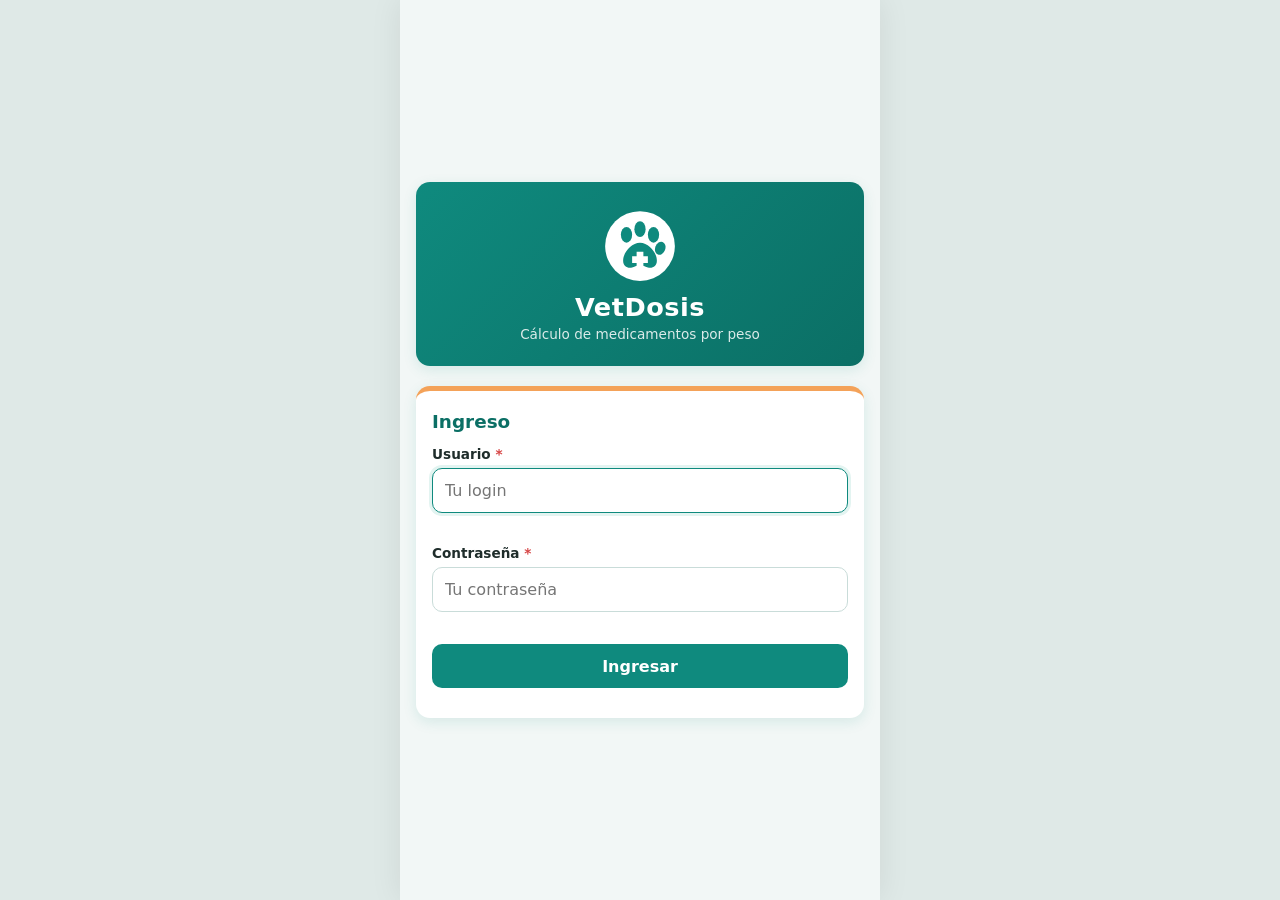
==== commit 7d65295f: "Se crea forma para acceso al sistema" ====
--- a/index.html
+++ b/index.html
@@ -7,6 +7,8 @@
   <title>VetDosis</title>
   <link rel="icon" href="img/logo-vetdosis.svg" type="image/svg+xml">
   <link rel="stylesheet" href="css/styles.css">
+  <script src="js/storage.js"></script>
+  <script src="js/sesion.js"></script>
 </head>
 <body data-pagina="inicio">
   <div class="vd-app">
@@ -63,7 +65,6 @@
     </main>
   </div>
 
-  <script src="js/storage.js"></script>
   <script src="js/menu.js"></script>
   <script src="js/inicio.js"></script>
 </body>
--- a/css/styles.css
+++ b/css/styles.css
@@ -200,7 +200,8 @@
   color: var(--vd-color-blanco);
   background: linear-gradient(135deg, var(--vd-color-primario), var(--vd-color-primario-oscuro));
 }
-.vd-menu-lateral__titulo { flex: 1; font-size: 1.15rem; letter-spacing: 0.5px; }
+.vd-menu-lateral__titulo { flex: 1; min-width: 0; display: flex; flex-direction: column; font-size: 1.15rem; letter-spacing: 0.5px; }
+.vd-menu-lateral__usuario { font-size: 0.78rem; letter-spacing: 0; opacity: 0.9; overflow: hidden; text-overflow: ellipsis; white-space: nowrap; }
 .vd-menu-lateral__cerrar {
   width: 40px;
   height: 40px;
@@ -234,7 +235,44 @@
 .vd-menu-lateral__opcion.es-desactivado { opacity: 0.45; cursor: not-allowed; }
 .vd-menu-lateral__opcion.es-desactivado:hover { background: transparent; }
 .vd-menu-lateral__icono { width: 28px; font-size: 1.3rem; text-align: center; }
+.vd-menu-lateral__salir {
+  margin: auto 10px 16px;
+  border: none;
+  border-top: 1px solid var(--vd-color-borde);
+  border-radius: 0;
+  background: transparent;
+  font: inherit;
+  font-weight: 600;
+  color: var(--vd-color-peligro);
+  cursor: pointer;
+}
+.vd-menu-lateral__salir:hover { background: var(--vd-color-peligro-suave); }
 .vd-menu-lateral__detalle { margin-left: auto; font-size: 0.72rem; font-weight: 400; color: var(--vd-color-texto-suave); }
+
+/* Pantalla de acceso */
+.vd-acceso { justify-content: center; gap: 20px; padding: 32px 16px; }
+.vd-acceso__marca {
+  display: flex;
+  flex-direction: column;
+  align-items: center;
+  padding: 28px 16px 24px;
+  border-radius: var(--vd-radio-tarjeta);
+  color: var(--vd-color-blanco);
+  background: linear-gradient(135deg, var(--vd-color-primario), var(--vd-color-primario-oscuro));
+  box-shadow: var(--vd-sombra-tarjeta);
+}
+.vd-acceso__logo { width: 72px; height: 72px; }
+.vd-acceso__titulo { margin: 10px 0 0; font-size: 1.6rem; letter-spacing: 0.5px; }
+.vd-acceso__subtitulo { margin: 4px 0 0; font-size: 0.85rem; opacity: 0.85; }
+.vd-acceso__tarjeta {
+  padding: 20px 16px 12px;
+  border-top: 5px solid var(--vd-color-acento);
+  border-radius: var(--vd-radio-tarjeta);
+  background: var(--vd-color-tarjeta);
+  box-shadow: var(--vd-sombra-tarjeta);
+}
+.vd-acceso__tarjeta h2 { margin: 0 0 14px; font-size: 1.15rem; color: var(--vd-color-primario-oscuro); }
+.vd-acceso__error { text-align: center; }
 
 /* Tarjetas de la página de inicio */
 .vd-tarjeta-opcion {
